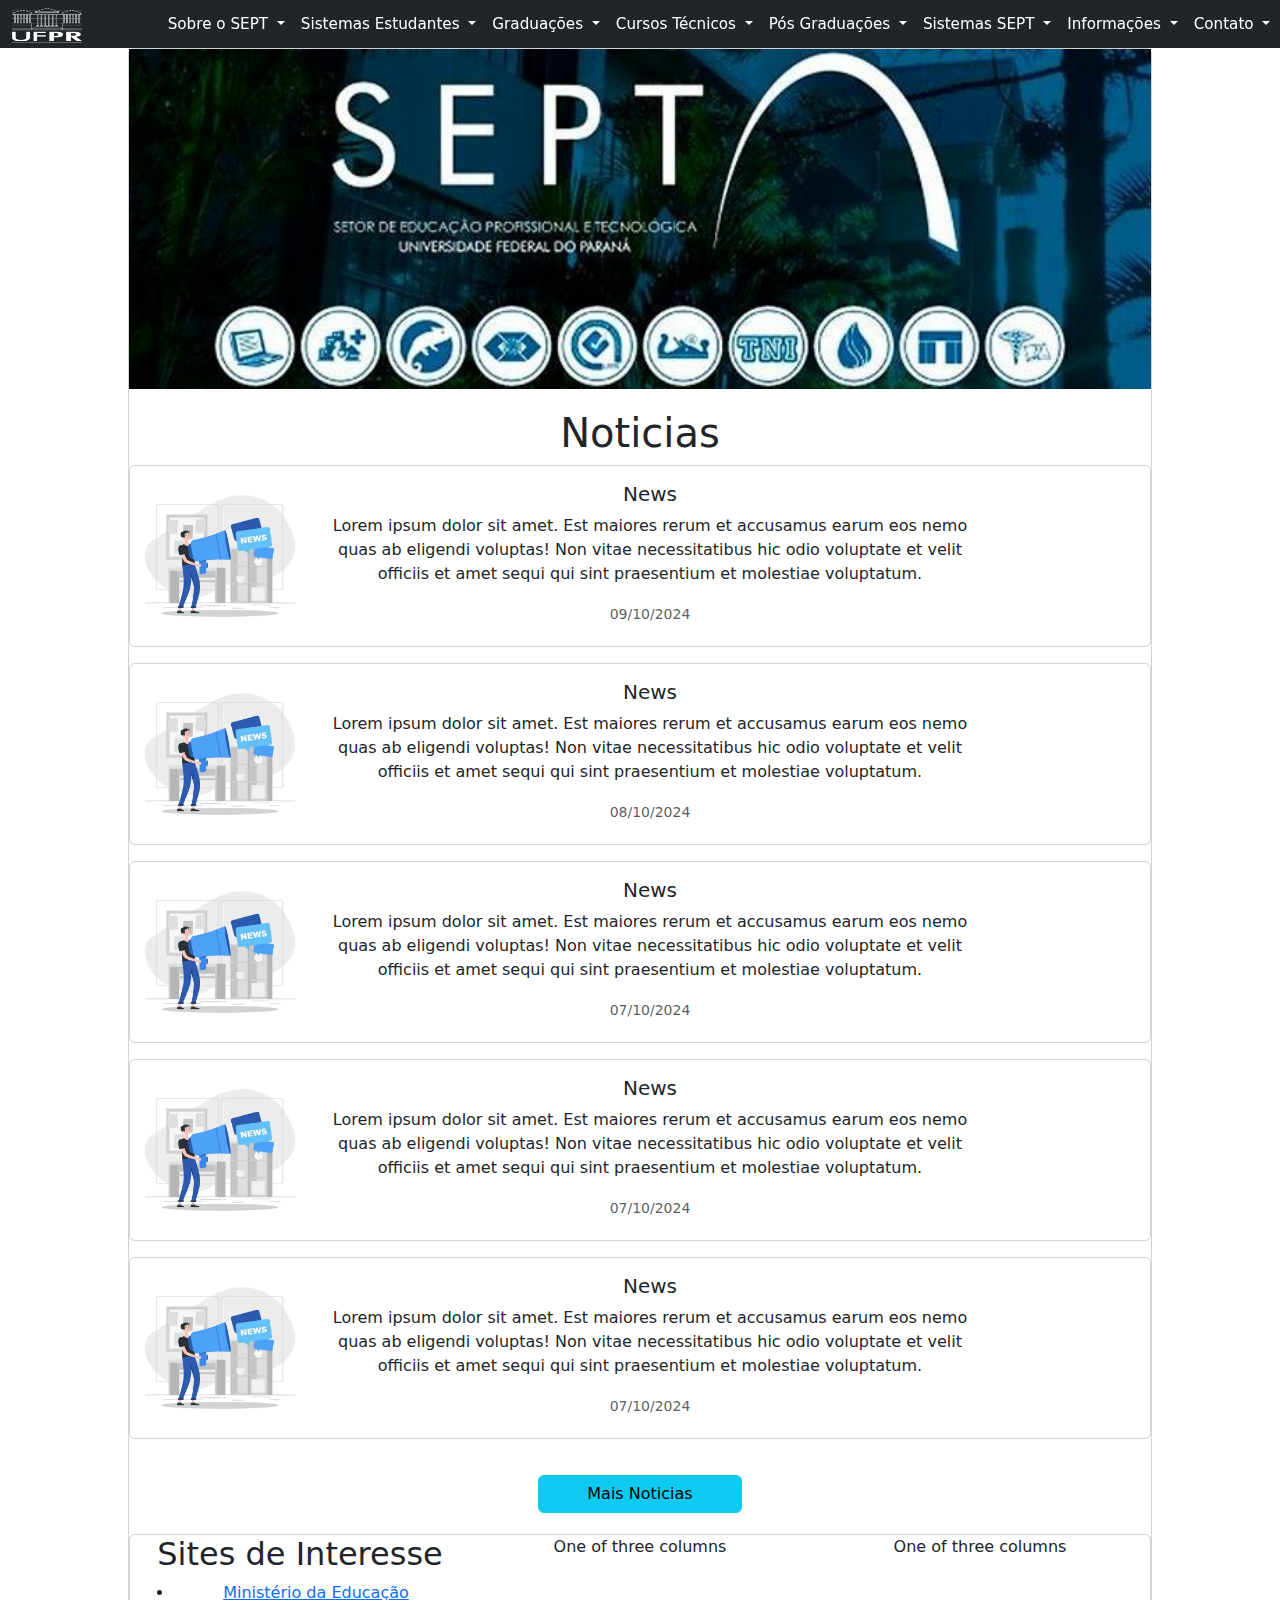
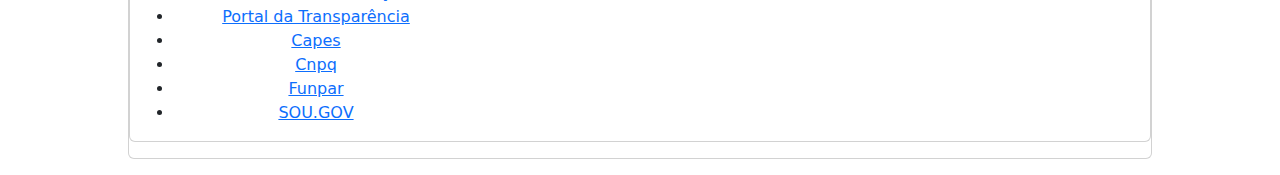
==== trabalho_final (teste)/index.html @ cbc692e8 "mudanças no site do sept" ====
<!DOCTYPE html>
<html lang="pt">
<head>
    <meta charset="UTF-8">
    <meta name="viewport" content="width=device-width, initial-scale=1.0">
    <link href="https://cdn.jsdelivr.net/npm/bootstrap@5.3.3/dist/css/bootstrap.min.css" rel="stylesheet" integrity="sha384-QWTKZyjpPEjISv5WaRU9OFeRpok6YctnYmDr5pNlyT2bRjXh0JMhjY6hW+ALEwIH" crossorigin="anonymous">
    <link rel="stylesheet" type="text/css" href="./css/style.css" media="screen" />
    <title>IHC</title>
</head>
<body>
  <nav class="navbar navbar-expand-lg bg-dark col-12 position-fixed" style="z-index: 999;">
    <div class="container-fluid">
        <a class="navbar-brand" href="#">
            <img class="d-inline-block align-text-top" src="./img/ufpr.png" alt="Logo UFPR" width="70" height="35" style="padding-left: 0;">
        </a>
        <button class="navbar-toggler" type="button" data-bs-toggle="collapse" data-bs-target="#navbarSupportedContent" aria-controls="navbarSupportedContent" aria-expanded="false" aria-label="Toggle navigation">
            <span class="navbar-toggler-icon"></span>
        </button>

        <div class="collapse navbar-collapse" id="navbarSupportedContent">
            <ul class="navbar-nav w-100 d-flex justify-content-between">
                <li class="nav-item flex dropdown">
                    <a class="nav-link dropdown-toggle" href="#" role="button" data-bs-toggle="dropdown" aria-expanded="false">
                        Sobre o SEPT
                    </a>
                    <ul class="dropdown-menu">
                        <li><a class="dropdown-item" href="#">Historia</a></li>
                        <li><a class="dropdown-item" href="#">Corpo Docente</a></li>
                        <li><a class="dropdown-item" href="#">Unidades Do Setor</a></li>
                        <li><a class="dropdown-item" href="#">Como Ingressar</a></li>
                        <li><a class="dropdown-item" href="#">Colegiado</a></li>
                        <li><a class="dropdown-item" href="#">NTE</a></li>
                    </ul>
                </li>
                <li class="nav-item flex dropdown">
                    <a class="nav-link dropdown-toggle" href="#" role="button" data-bs-toggle="dropdown" aria-expanded="false">
                        Sistemas Estudantes 
                    </a>
                    <ul class="dropdown-menu">
                        <li><a class="dropdown-item" href="#">Portal Estudantes </a></li>
                        <li><a class="dropdown-item" href="#">Grades Horárias</a></li>
                        <li><a class="dropdown-item" href="#">SIGA</a></li>
                        <li><a class="dropdown-item" href="#">Biblioteca UFPR</a></li>
                        <li><a class="dropdown-item" href="#">Vestibular</a></li>

                    </ul>
                </li>
                <li class="nav-item flex dropdown">
                    <a class="nav-link dropdown-toggle" href="#" role="button" data-bs-toggle="dropdown" aria-expanded="false">
                        Graduações 
                    </a>
                    <ul class="dropdown-menu">
                        <li><a class="dropdown-item" href="#">Análise e desenvolvimento de sistemas</a></li>
                        <li><a class="dropdown-item" href="#">Comunicação Institucional</a></li>
                        <li><a class="dropdown-item" href="#">Gestão de qualidade</a></li>
                        <li><a class="dropdown-item" href="#">Gestão Publica</a></li>
                        <li><a class="dropdown-item" href="#">Luteria</a></li>
                        <li><a class="dropdown-item" href="#">Négocios Imobiliários</a></li>
                        <li><a class="dropdown-item" href="#">Produção Cênica </a></li>
                        <li><a class="dropdown-item" href="#">Secretariado</a></li>
                    </ul>
                </li>
                <li class="nav-item flex dropdown">
                    <a class="nav-link dropdown-toggle" href="#" role="button" data-bs-toggle="dropdown" aria-expanded="false">
                        Cursos Técnicos 
                    </a>
                    <ul class="dropdown-menu">
                        <li><a class="dropdown-item" href="#">Petróleo e Gás</a></li>
                        <li><a class="dropdown-item" href="#">Agente Comunitário De Saúde</a></li>
                    </ul>
                </li>
                <li class="nav-item flex dropdown">
                    <a class="nav-link dropdown-toggle" href="#" role="button" data-bs-toggle="dropdown" aria-expanded="false">
                        Pós Graduações
                    </a>
                    <ul class="dropdown-menu">
                        <li><a class="dropdown-item" href="#">MBA em Mercado Imobiliário</a></li>
                        <li><a class="dropdown-item" href="#">Especilização Desenvolvimento Ágil De Software</a></li>
                        <li><a class="dropdown-item" href="#">Desenvolvimento Ágil De Software</a></li>
                        <li><a class="dropdown-item" href="#">Especilização Em Sistemas e Aplicativos Em Nuvem</a></li>
                        <li><a class="dropdown-item" href="#">Especilização Em Comunicação Multiplataforma</a></li>
                        <li><a class="dropdown-item" href="#">Bioinformática</a></li>
                    </ul>
                </li>
                <li class="nav-item flex dropdown">
                    <a class="nav-link dropdown-toggle" href="#" role="button" data-bs-toggle="dropdown" aria-expanded="false">
                        Sistemas SEPT
                    </a>
                    <ul class="dropdown-menu">
                        <li><a class="dropdown-item" href="#">Agenda SEPT</a></li>
                        <li><a class="dropdown-item" href="#">Secretaria Online</a></li>
                        <li><a class="dropdown-item" href="#">Reserva De Salas</a></li>
                        <li><a class="dropdown-item" href="#">Emissão de portarias</a></li>
                        <li><a class="dropdown-item" href="#">SEI</a></li>
                        <li><a class="dropdown-item" href="#">Cadastro SEPT</a></li>
                        <li><a class="dropdown-item" href="#">Teletrabalho</a></li>
                        <li><a class="dropdown-item" href="#">Boletim De Gestão De Pessoas</a></li>
                        <li><a class="dropdown-item" href="#">Grade Horária</a></li>
                        <li><a class="dropdown-item" href="#">Sistema De Apoio</a></li>
                        <li><a class="dropdown-item" href="#">Solicitar Manutenção</a></li>
                        <li><a class="dropdown-item" href="#">Portal de sistemas</a></li>
                    </ul>
                </li>
                <li class="nav-item flex dropdown">
                    <a class="nav-link dropdown-toggle" href="#" role="button" data-bs-toggle="dropdown" aria-expanded="false">
                        Informações 
                    </a>
                    <ul class="dropdown-menu">
                        <li><a class="dropdown-item" href="#">Concursos Públicos</a></li>
                        <li><a class="dropdown-item" href="#">Testes Seletivos</a></li>
                        <li><a class="dropdown-item" href="#">Conselho Editorial</a></li>
                        <li><a class="dropdown-item" href="#">Financeiro</a></li>
                        <li><a class="dropdown-item" href="#">Editais</a></li>
                        <li><a class="dropdown-item" href="#">SAAD</a></li>
                        <li><a class="dropdown-item" href="#">NIM</a></li>
                        <li><a class="dropdown-item" href="#">Licitações</a></li>
                        <li><a class="dropdown-item" href="#">Mapa Do Site</a></li>
                    </ul>
                </li>
                <li class="nav-item flex dropdown">
                    <a class="nav-link dropdown-toggle" href="#" role="button" data-bs-toggle="dropdown" aria-expanded="false">
                        Contato 
                    </a>
                    <ul class="dropdown-menu">
                        <li><a class="dropdown-item" href="#">Telefones</a></li>
                        <li><a class="dropdown-item" href="#">Mapas</a></li>
                        <li><a class="dropdown-item" href="#">Fale Conosco</a></li>
                        <li><a class="dropdown-item" href="#">Marcel Zimmer</a></li>
                    </ul>
                </li>
            </ul>
            <form class="d-flex ms-auto" role="search">
                <input class="form-control me-2" type="search" placeholder="Pesquisar" aria-label="Search">
                <button class="btn btn-outline-light" type="submit">Buscar</button>
            </form>
        </div>
    </div>
  </nav>
  <br><br>

  <div class="principal">
    <div class="lado">
    </div>
    <div class="central">
      <div class="card mb-3">
        <img class="imgSept" src="./img/sept.jpeg" alt="imagem do sept">

        <h1 style="text-align: center;">Noticias</h1>
        <a href="http://127.0.0.1:5500/trabalho_final/index.html" style="text-decoration: none;">
            <div class="card mb-3">
                <div class="row g-0">
                <div class="col-md-4 ">
                    <img src="./img/news.webp" class="img-fluid rounded-start" alt="...">
                </div>
                <div class="col-md-8">
                    <div class="card-body">
                    <h5 class="card-title"> News</h5>
                    <p class="card-text">Lorem ipsum dolor sit amet. Est maiores rerum et accusamus earum eos nemo quas ab eligendi voluptas! Non vitae necessitatibus hic odio voluptate et velit officiis et amet sequi qui sint praesentium et molestiae voluptatum.</p>
                    <p class="card-text"><small class="text-body-secondary">09/10/2024</small></p>
                    </div>
                </div>
                </div>
            </div>
        </a> 
        <a href="http://127.0.0.1:5500/trabalho_final/index.html" style="text-decoration: none;">
            <div class="card mb-3">
                <div class="row g-0">
                <div class="col-md-4 ">
                    <img src="./img/news.webp" class="img-fluid rounded-start" alt="...">
                </div>
                <div class="col-md-8">
                    <div class="card-body">
                    <h5 class="card-title"> News</h5>
                    <p class="card-text">Lorem ipsum dolor sit amet. Est maiores rerum et accusamus earum eos nemo quas ab eligendi voluptas! Non vitae necessitatibus hic odio voluptate et velit officiis et amet sequi qui sint praesentium et molestiae voluptatum.</p>
                    <p class="card-text"><small class="text-body-secondary">08/10/2024</small></p>
                    </div>
                </div>
                </div>
            </div>
        </a>  
        <a href="http://127.0.0.1:5500/trabalho_final/index.html" style="text-decoration: none;">
            <div class="card mb-3">
                <div class="row g-0">
                <div class="col-md-4 ">
                    <img src="./img/news.webp" class="img-fluid rounded-start" alt="...">
                </div>
                <div class="col-md-8">
                    <div class="card-body">
                    <h5 class="card-title"> News</h5>
                    <p class="card-text">Lorem ipsum dolor sit amet. Est maiores rerum et accusamus earum eos nemo quas ab eligendi voluptas! Non vitae necessitatibus hic odio voluptate et velit officiis et amet sequi qui sint praesentium et molestiae voluptatum.</p>
                    <p class="card-text"><small class="text-body-secondary">07/10/2024</small></p>
                    </div>
                </div>
                </div>
            </div>
        </a>  
        <a href="http://127.0.0.1:5500/trabalho_final/index.html" style="text-decoration: none;">
            <div class="card mb-3">
                <div class="row g-0">
                <div class="col-md-4 ">
                    <img src="./img/news.webp" class="img-fluid rounded-start" alt="...">
                </div>
                <div class="col-md-8">
                    <div class="card-body">
                    <h5 class="card-title"> News</h5>
                    <p class="card-text">Lorem ipsum dolor sit amet. Est maiores rerum et accusamus earum eos nemo quas ab eligendi voluptas! Non vitae necessitatibus hic odio voluptate et velit officiis et amet sequi qui sint praesentium et molestiae voluptatum.</p>
                    <p class="card-text"><small class="text-body-secondary">07/10/2024</small></p>
                    </div>
                </div>
                </div>
            </div>
        </a>  
        <a href="http://127.0.0.1:5500/trabalho_final/index.html" style="text-decoration: none;">
            <div class="card mb-3">
                <div class="row g-0">
                <div class="col-md-4 ">
                    <img src="./img/news.webp" class="img-fluid rounded-start" alt="...">
                </div>
                <div class="col-md-8">
                    <div class="card-body">
                    <h5 class="card-title"> News</h5>
                    <p class="card-text">Lorem ipsum dolor sit amet. Est maiores rerum et accusamus earum eos nemo quas ab eligendi voluptas! Non vitae necessitatibus hic odio voluptate et velit officiis et amet sequi qui sint praesentium et molestiae voluptatum.</p>
                    <p class="card-text"><small class="text-body-secondary">07/10/2024</small></p>
                    </div>
                </div>
                </div>
            </div>
        </a>  
        <button type="button" class="btm btn btn-info">Mais Noticias</button>
        
        <div class="card mb-3 ">
            <div class="container text-center">
                <div class="row align-items-start">
                  <div class="col">
                    <div class="colunas_de_links">
                        <h2>Sites de Interesse</h2>
                        <div class="menu-sites-de-interesse-container">
                            <ul id="menu-sites-de-interesse" class="menu">
                                <li id="menu-item-41" class="menu-item menu-item-type-custom menu-item-object-custom menu-item-41"><a href="http://www.mec.gov.br/">Ministério da Educação</a></li>
                        <li id="menu-item-108" class="menu-item menu-item-type-custom menu-item-object-custom menu-item-108"><a href="http://transparencia.gov.br/">Portal da Transparência</a></li>
                        <li id="menu-item-79" class="menu-item menu-item-type-custom menu-item-object-custom menu-item-79"><a href="http://www.capes.gov.br/">Capes</a></li>
                        <li id="menu-item-12" class="menu-item menu-item-type-custom menu-item-object-custom menu-item-12"><a href="http://www.cnpq.br/">Cnpq</a></li>
                        <li id="menu-item-110" class="menu-item menu-item-type-custom menu-item-object-custom menu-item-110"><a href="http://www.funpar.ufpr.br/">Funpar</a></li>
                        <li id="menu-item-14502" class="menu-item menu-item-type-custom menu-item-object-custom menu-item-14502"><a href="https://sougov.economia.gov.br/sougov/">SOU.GOV</a></li>
                        </ul></div></div>
                  </div>
                  <div class="col">
                    One of three columns
                  </div>
                  <div class="col">
                    One of three columns
                  </div>
                </div>
              </div>
          </div>
        
          
    </div>  

    </div>

    <div class="lado">
    </div>
  </div>




  <script src="https://cdn.jsdelivr.net/npm/bootstrap@5.3.3/dist/js/bootstrap.bundle.min.js" integrity="sha384-YvpcrYf0tY3lHB60NNkmXc5s9fDVZLESaAA55NDzOxhy9GkcIdslK1eN7N6jIeHz" crossorigin="anonymous"></script> 
</body>
</html>
---- trabalho_final (teste)/css/style.css ----
.nav-item a {
    color: white;
    text-align: center;
    font: Verdana;
    font-size: 0.95em;
    position: relative;
    display: inline-block;
}


.dropdown-menu{
    background-color: black;
}
.nav-item:hover .dropdown-menu {
    display: block;  
    position: absolute;
    top: 100%; 
    left: 50%;
    transform: translateX(-50%); 
    width: auto;  
    margin-top: 0%;  
  }


.navbar{
    margin-top: 0%;
    padding-top: 0%;
    padding-bottom: 0%;
}

.navbar-nav{
    margin-left: 5%;
    margin-right: 5%;
}

.principal {
    display: flex; 
}
.lado {
    width: 20%; 
}
.central {
    width: 80%;
    text-align: center;
}

.imgSept{
    object-fit: cover;
    padding-bottom: 2%;
    height: 40vh;
    width: auto;
    
}

.col-md-4{
    max-width: 20vh;
}

.btm{
    width: 20%;
    align-self: center;
    margin: 2%;
}

.rodape{
    width: 100%;              
    margin: 0 auto;           
    column-count: 4;          
    column-gap: 10%;        
}
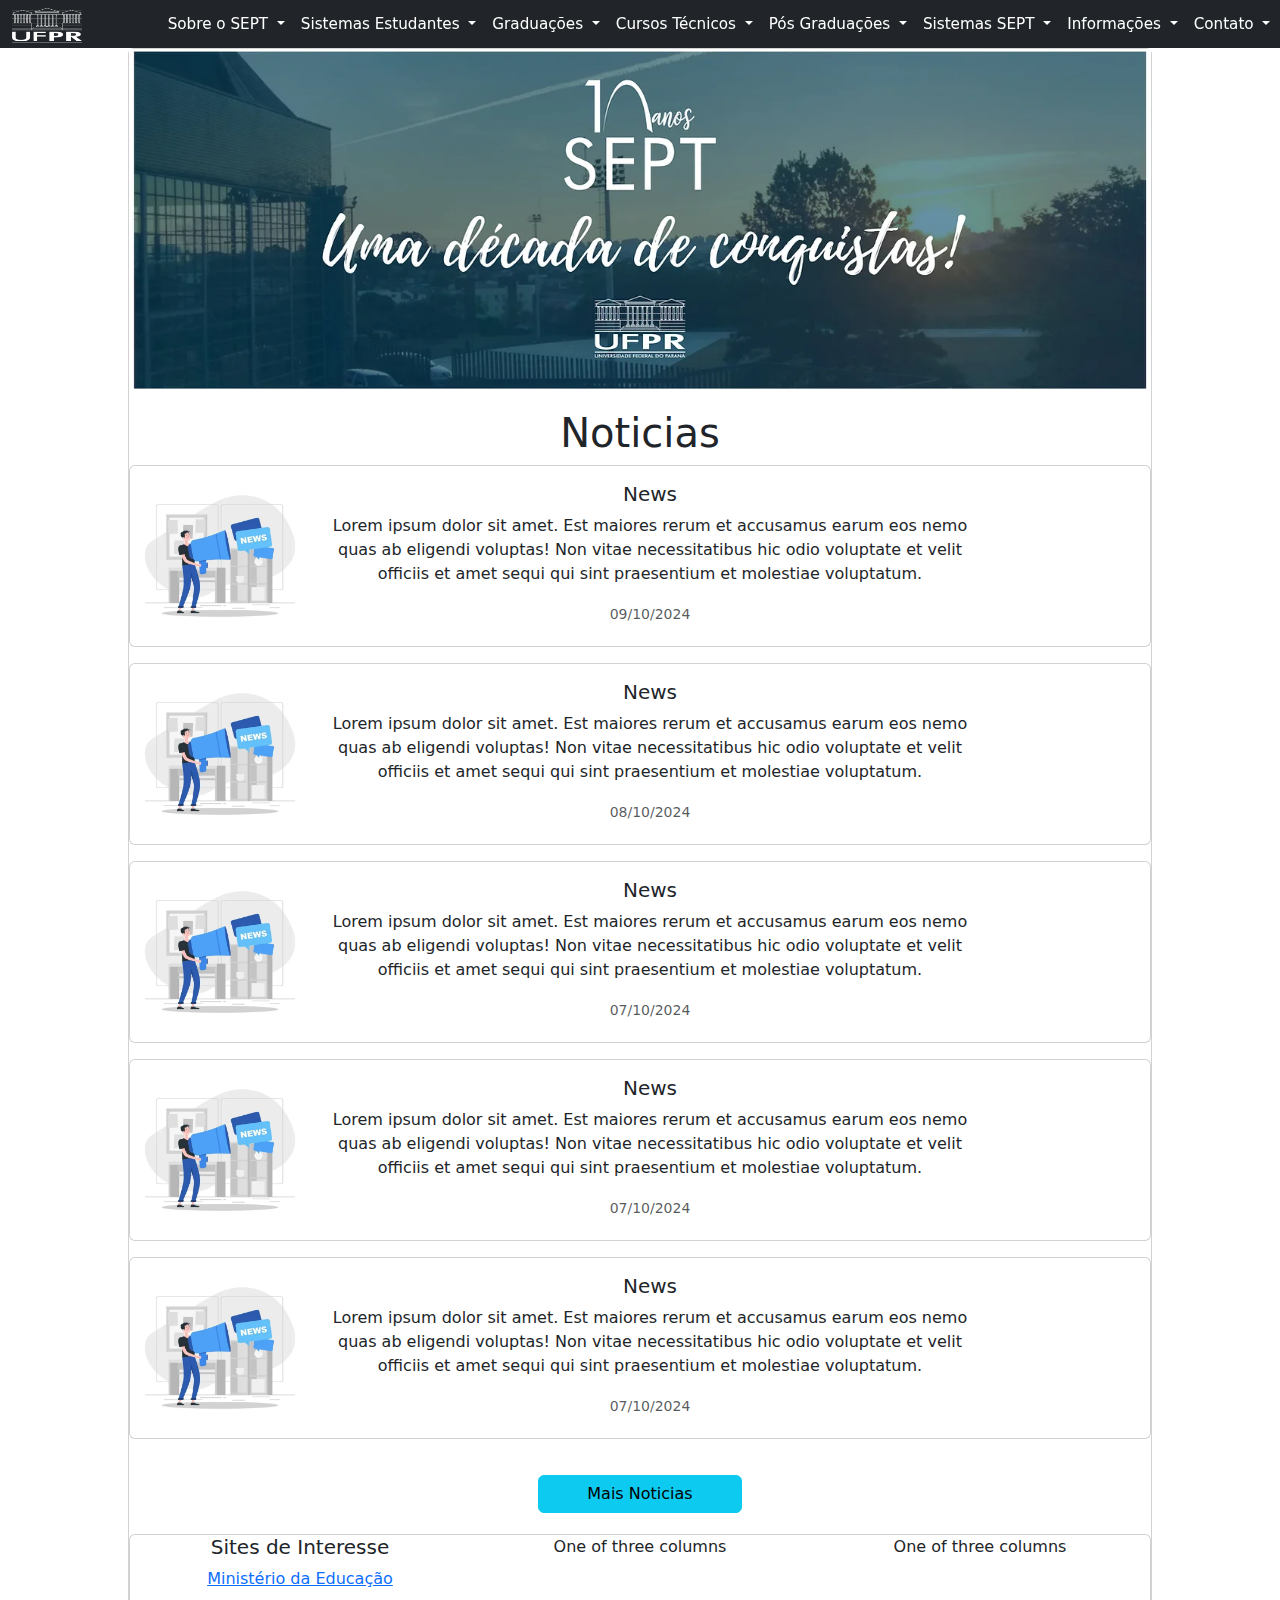
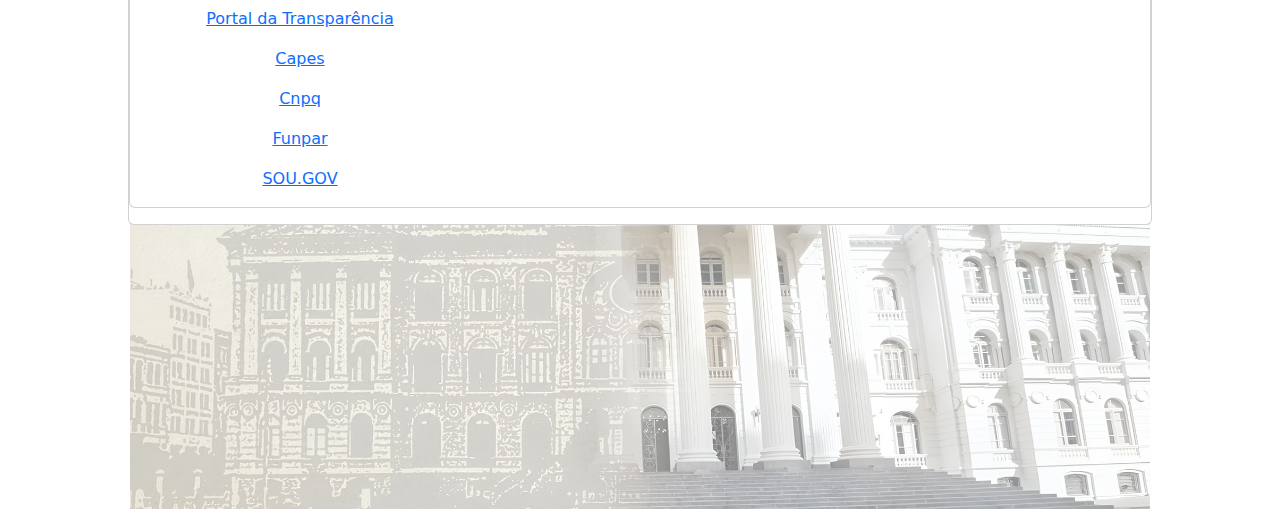
==== commit 18dca9d6: "att img[" ====
--- a/trabalho_final (teste)/index.html
+++ b/trabalho_final (teste)/index.html
@@ -143,7 +143,7 @@
     </div>
     <div class="central">
       <div class="card mb-3">
-        <img class="imgSept" src="./img/sept.jpeg" alt="imagem do sept">
+        <img class="imgSept" src="./img/capaSept.jpg" alt="imagem do sept">
 
         <h1 style="text-align: center;">Noticias</h1>
         <a href="http://127.0.0.1:5500/trabalho_final/index.html" style="text-decoration: none;">
@@ -233,16 +233,15 @@
                 <div class="row align-items-start">
                   <div class="col">
                     <div class="colunas_de_links">
-                        <h2>Sites de Interesse</h2>
-                        <div class="menu-sites-de-interesse-container">
-                            <ul id="menu-sites-de-interesse" class="menu">
-                                <li id="menu-item-41" class="menu-item menu-item-type-custom menu-item-object-custom menu-item-41"><a href="http://www.mec.gov.br/">Ministério da Educação</a></li>
-                        <li id="menu-item-108" class="menu-item menu-item-type-custom menu-item-object-custom menu-item-108"><a href="http://transparencia.gov.br/">Portal da Transparência</a></li>
-                        <li id="menu-item-79" class="menu-item menu-item-type-custom menu-item-object-custom menu-item-79"><a href="http://www.capes.gov.br/">Capes</a></li>
-                        <li id="menu-item-12" class="menu-item menu-item-type-custom menu-item-object-custom menu-item-12"><a href="http://www.cnpq.br/">Cnpq</a></li>
-                        <li id="menu-item-110" class="menu-item menu-item-type-custom menu-item-object-custom menu-item-110"><a href="http://www.funpar.ufpr.br/">Funpar</a></li>
-                        <li id="menu-item-14502" class="menu-item menu-item-type-custom menu-item-object-custom menu-item-14502"><a href="https://sougov.economia.gov.br/sougov/">SOU.GOV</a></li>
-                        </ul></div></div>
+                        <img class ="imagemUFPR" src="./img/capaUFPR.jpg" alt="Imagem de fundo">
+                        <h5>Sites de Interesse</h5>
+                            <p><a href="http://www.mec.gov.br/">Ministério da Educação</a></p>
+                            <p ><a href="http://transparencia.gov.br/">Portal da Transparência</a></p>
+                            <p ><a href="http://www.capes.gov.br/">Capes</a></p>
+                            <p ><a href="http://www.cnpq.br/">Cnpq</a></p>
+                            <p ><a href="http://www.funpar.ufpr.br/">Funpar</a></p>
+                            <p ><a href="https://sougov.economia.gov.br/sougov/">SOU.GOV</a></p>
+                    </div>
                   </div>
                   <div class="col">
                     One of three columns
--- a/trabalho_final (teste)/css/style.css
+++ b/trabalho_final (teste)/css/style.css
@@ -71,3 +71,16 @@
 }
 
 
+
+.imagemUFPR {
+    width: 100%;
+    height: auto;
+    object-fit: cover;
+    position: absolute;
+    top: 0;
+    left: 0;
+    z-index: -1; /* Coloca a imagem atrás do conteúdo */
+    opacity: 0.5; /* Define transparência, se desejar */
+}
+
+
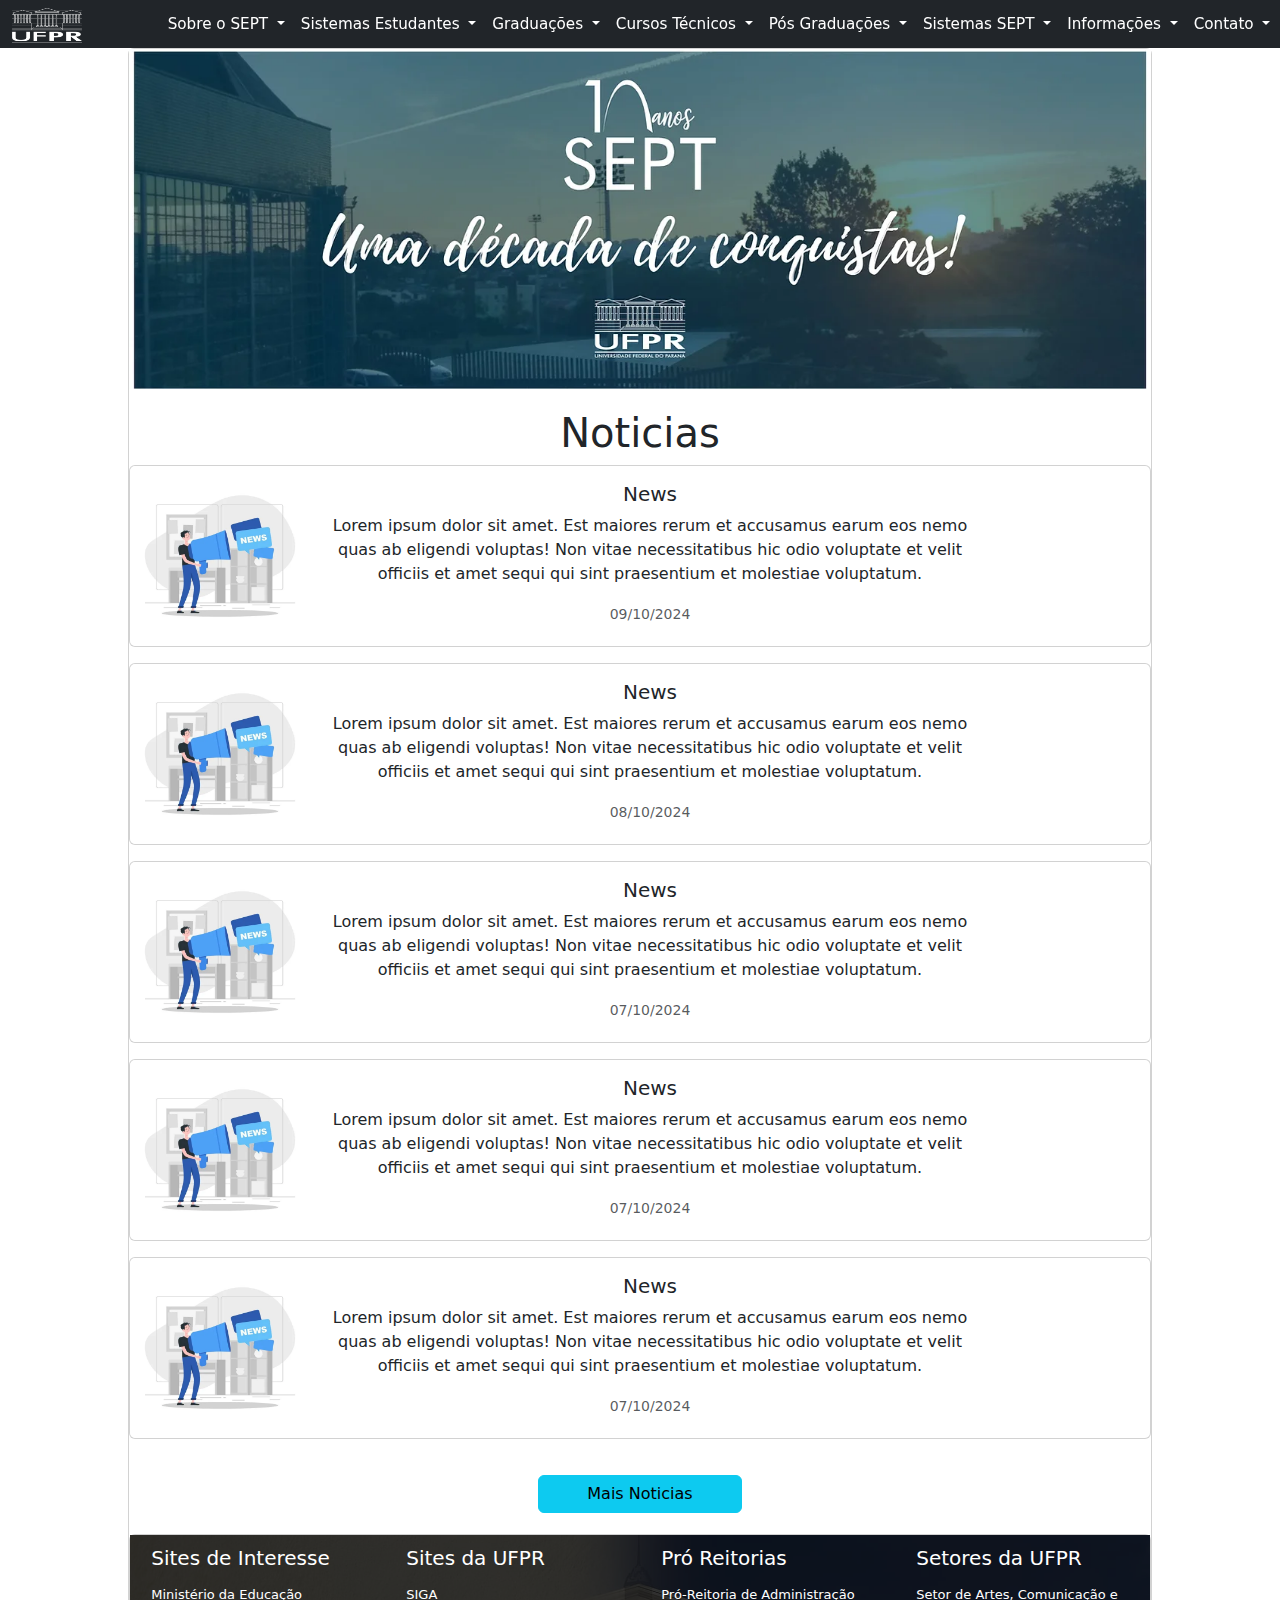
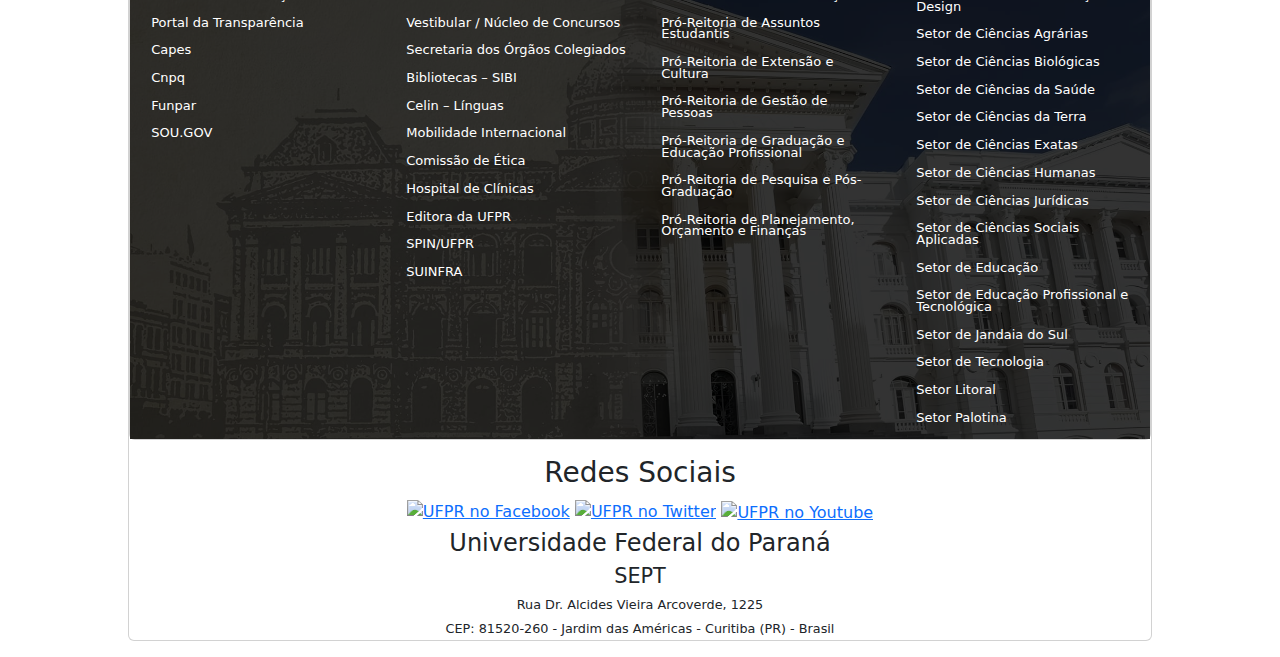
==== commit cdd15969: "pagina do sept feita" ====
--- a/trabalho_final (teste)/index.html
+++ b/trabalho_final (teste)/index.html
@@ -228,30 +228,87 @@
         </a>  
         <button type="button" class="btm btn btn-info">Mais Noticias</button>
         
-        <div class="card mb-3 ">
-            <div class="container text-center">
-                <div class="row align-items-start">
-                  <div class="col">
+        <div class="rodape card mb-3">
+            <div class="container text-center fundo">
+              <div class="conteudo-sobre-imagem row align-items-start">
+                <div class="col">
+                  <div class="colunas_de_links">
+                    <h5>Sites de Interesse</h5>
+                    <p><a href="http://www.mec.gov.br/">Ministério da Educação</a></p>
+                    <p><a href="http://transparencia.gov.br/">Portal da Transparência</a></p>
+                    <p><a href="http://www.capes.gov.br/">Capes</a></p>
+                    <p><a href="http://www.cnpq.br/">Cnpq</a></p>
+                    <p><a href="http://www.funpar.ufpr.br/">Funpar</a></p>
+                    <p><a href="https://sougov.economia.gov.br/sougov/">SOU.GOV</a></p>
+                  </div>
+                </div>
+                <div class="col">
                     <div class="colunas_de_links">
-                        <img class ="imagemUFPR" src="./img/capaUFPR.jpg" alt="Imagem de fundo">
-                        <h5>Sites de Interesse</h5>
-                            <p><a href="http://www.mec.gov.br/">Ministério da Educação</a></p>
-                            <p ><a href="http://transparencia.gov.br/">Portal da Transparência</a></p>
-                            <p ><a href="http://www.capes.gov.br/">Capes</a></p>
-                            <p ><a href="http://www.cnpq.br/">Cnpq</a></p>
-                            <p ><a href="http://www.funpar.ufpr.br/">Funpar</a></p>
-                            <p ><a href="https://sougov.economia.gov.br/sougov/">SOU.GOV</a></p>
-                    </div>
-                  </div>
-                  <div class="col">
-                    One of three columns
-                  </div>
-                  <div class="col">
-                    One of three columns
-                  </div>
+                        <h5>Sites da UFPR</h5>
+                        <p><a href="https://siga.ufpr.br/portal/">SIGA</a></p>
+                        <p><a href="https://servicos.nc.ufpr.br/PortalNC/Home">Vestibular / Núcleo de Concursos</a></p>
+                        <p><a href="http://www.soc.ufpr.br/portal/">Secretaria dos Órgãos Colegiados</a></p>
+                        <p><a href="http://www.portal.ufpr.br/">Bibliotecas – SIBI</a></p>
+                        <p><a href="http://www.celin.ufpr.br/">Celin – Línguas</a></p>
+                        <p><a href="https://internacional.ufpr.br/portal/">Mobilidade Internacional</a></p>
+                        <p><a href="http://www.eticapublica.ufpr.br/">Comissão de Ética</a></p>
+                        <p><a href="https://www.gov.br/ebserh/pt-br/hospitais-universitarios/regiao-sul/chc-ufpr">Hospital de Clínicas</a></p>
+                        <p><a href="http://www.editora.ufpr.br/">Editora da UFPR</a></p>
+                        <p><a href="https://spin.ufpr.br/">SPIN/UFPR</a></p>
+                        <p><a href="http://www.suinfra.ufpr.br/portal/">SUINFRA</a></p>
+                    </div>
+                </div>
+                <div class="col">
+                    <div class="colunas_de_links">   
+                        <h5>Pró Reitorias</h5>          
+                        <p><a href="https://pra.ufpr.br/">Pró-Reitoria de Administração</a></p>
+                        <p><a href="http://www.prae.ufpr.br/prae/">Pró-Reitoria de Assuntos Estudantis</a></p>
+                        <p><a href="http://www.proec.ufpr.br/">Pró-Reitoria de Extensão e Cultura</a></p>
+                        <p><a href="http://progepe.ufpr.br/portal/">Pró-Reitoria de Gestão de Pessoas</a></p>
+                        <p><a href="http://www.prograd.ufpr.br/portal/">Pró-Reitoria de Graduação e Educação Profissional</a></p>
+                        <p><a href="http://www.prppg.ufpr.br/">Pró-Reitoria de Pesquisa e Pós-Graduação</a></p>
+                        <p><a href="http://www.proplan.ufpr.br/portal/">Pró-Reitoria de Planejamento, Orçamento e Finanças</a></p>
+                    </div> 
+                </div>
+                <div class="col">
+                    <div class="colunas_de_links">  
+                        <h5>Setores da UFPR</h5>            
+                        <p><a href="http://www.sacod.ufpr.br/">Setor de Artes, Comunicação e Design</a></p>
+                        <p><a href="http://www.agrarias.ufpr.br/">Setor de Ciências Agrárias</a></p>
+                        <p><a href="http://www.bio.ufpr.br/">Setor de Ciências Biológicas</a></p>
+                        <p><a href="http://www.saude.ufpr.br">Setor de Ciências da Saúde</a></p>
+                        <p><a href="http://www.terra.ufpr.br/">Setor de Ciências da Terra</a></p>
+                        <p><a href="http://www.exatas.ufpr.br/portal/">Setor de Ciências Exatas</a></p>
+                        <p><a href="http://www.humanas.ufpr.br/">Setor de Ciências Humanas</a></p>
+                        <p><a href="http://www.direito.ufpr.br/">Setor de Ciências Jurídicas</a></p>
+                        <p><a href="http://www.sociaisaplicadas.ufpr.br/portal/">Setor de Ciências Sociais Aplicadas</a></p>
+                        <p><a href="http://www.educacao.ufpr.br/portal/">Setor de Educação</a></p>
+                        <p><a href="http://www.sept.ufpr.br/">Setor de Educação Profissional e Tecnológica</a></p>
+                        <p><a href="http://www.jandaiadosul.ufpr.br/">Setor de Jandaia do Sul</a></p>
+                        <p><a href="http://www.tecnologia.ufpr.br/">Setor de Tecnologia</a></p>
+                        <p><a href="http://www.litoral.ufpr.br/portal/">Setor Litoral</a></p>
+                        <p><a href="https://palotina.ufpr.br/">Setor Palotina</a></p>
+                    </div> 
                 </div>
               </div>
-          </div>
+            </div>
+        </div>
+        <div class="rodape-ufpr">
+            <div id="rodape" class="row">
+                <div id="redes_sociais" class="large-3 medium-3 columns hide-for-small-only">
+                    <h3>Redes Sociais</h3>
+                    <a href="https://www.facebook.com/ufpr.sept/" target="_blank"><img src="http://www.sept.ufpr.br/portal/wp-content/themes/wpufpr_zurb6_sept/images/facebook.png" title="UFPR no Facebook" alt="UFPR no Facebook" width="45" height="45"></a>
+                    <a href="http://twitter.com/ufpr" target="_blank"><img src="http://www.sept.ufpr.br/portal/wp-content/themes/wpufpr_zurb6_sept/images/twitter.png" title="UFPR no Twitter" alt="UFPR no Twitter" width="45" height="45"></a>
+                    <a href="http://www.youtube.com/user/TVUFPR" target="_blank"><img style="margin-top: 3px;" src="http://www.sept.ufpr.br/portal/wp-content/themes/wpufpr_zurb6_sept/images/youtube.png" title="UFPR no Youtube" alt="UFPR no Youtube" width="47" height="47"></a>
+                </div>
+                <div>
+                    <span style="font-size: 1.5em;">Universidade Federal do Paraná</span> <br>
+                    <span style="font-size: 1.3em;">SEPT</span> <br>
+                    <span style="font-size: 0.8em;">Rua Dr. Alcides Vieira Arcoverde, 1225 <br>CEP: 81520-260 - Jardim das Américas - Curitiba (PR) - Brasil </span><br>
+                </div>
+            </div>
+
+        </div>
         
           
     </div>  
--- a/trabalho_final (teste)/css/style.css
+++ b/trabalho_final (teste)/css/style.css
@@ -72,15 +72,39 @@
 
 
 
-.imagemUFPR {
-    width: 100%;
-    height: auto;
-    object-fit: cover;
-    position: absolute;
-    top: 0;
-    left: 0;
-    z-index: -1; /* Coloca a imagem atrás do conteúdo */
-    opacity: 0.5; /* Define transparência, se desejar */
-}
+.fundo {
+    background-image: url("./capaUFPR.jpg");
+    opacity: 100%;
+    background-size: cover;
+    background-position: center;
+    background-repeat: no-repeat;
+    position: relative;
+    color: white;
+  }
+  
+  /* Estiliza o conteúdo sobre a imagem */
+  .conteudo-sobre-imagem {
+    background-color: rgba(0, 0, 0, 0.8); /* Fundo semi-transparente para destacar o texto */
+  }
+  
+  .colunas_de_links a{
+    color: #ffffff; /* Define a cor do link */
+    text-decoration: none; /* Remove sublinhado dos links */
+    padding: 0%;
+    margin: 0%;
 
-
+  }
+  .colunas_de_links h5{
+    padding-bottom: 5%;
+    padding-top: 5%;
+  }
+  .colunas_de_links{
+    line-height: 0.90;
+    text-align: left;
+    padding-left: 4%;
+    font-size: small;
+  }
+  
+  .colunas_de_links a:hover {
+    text-decoration: underline;
+  }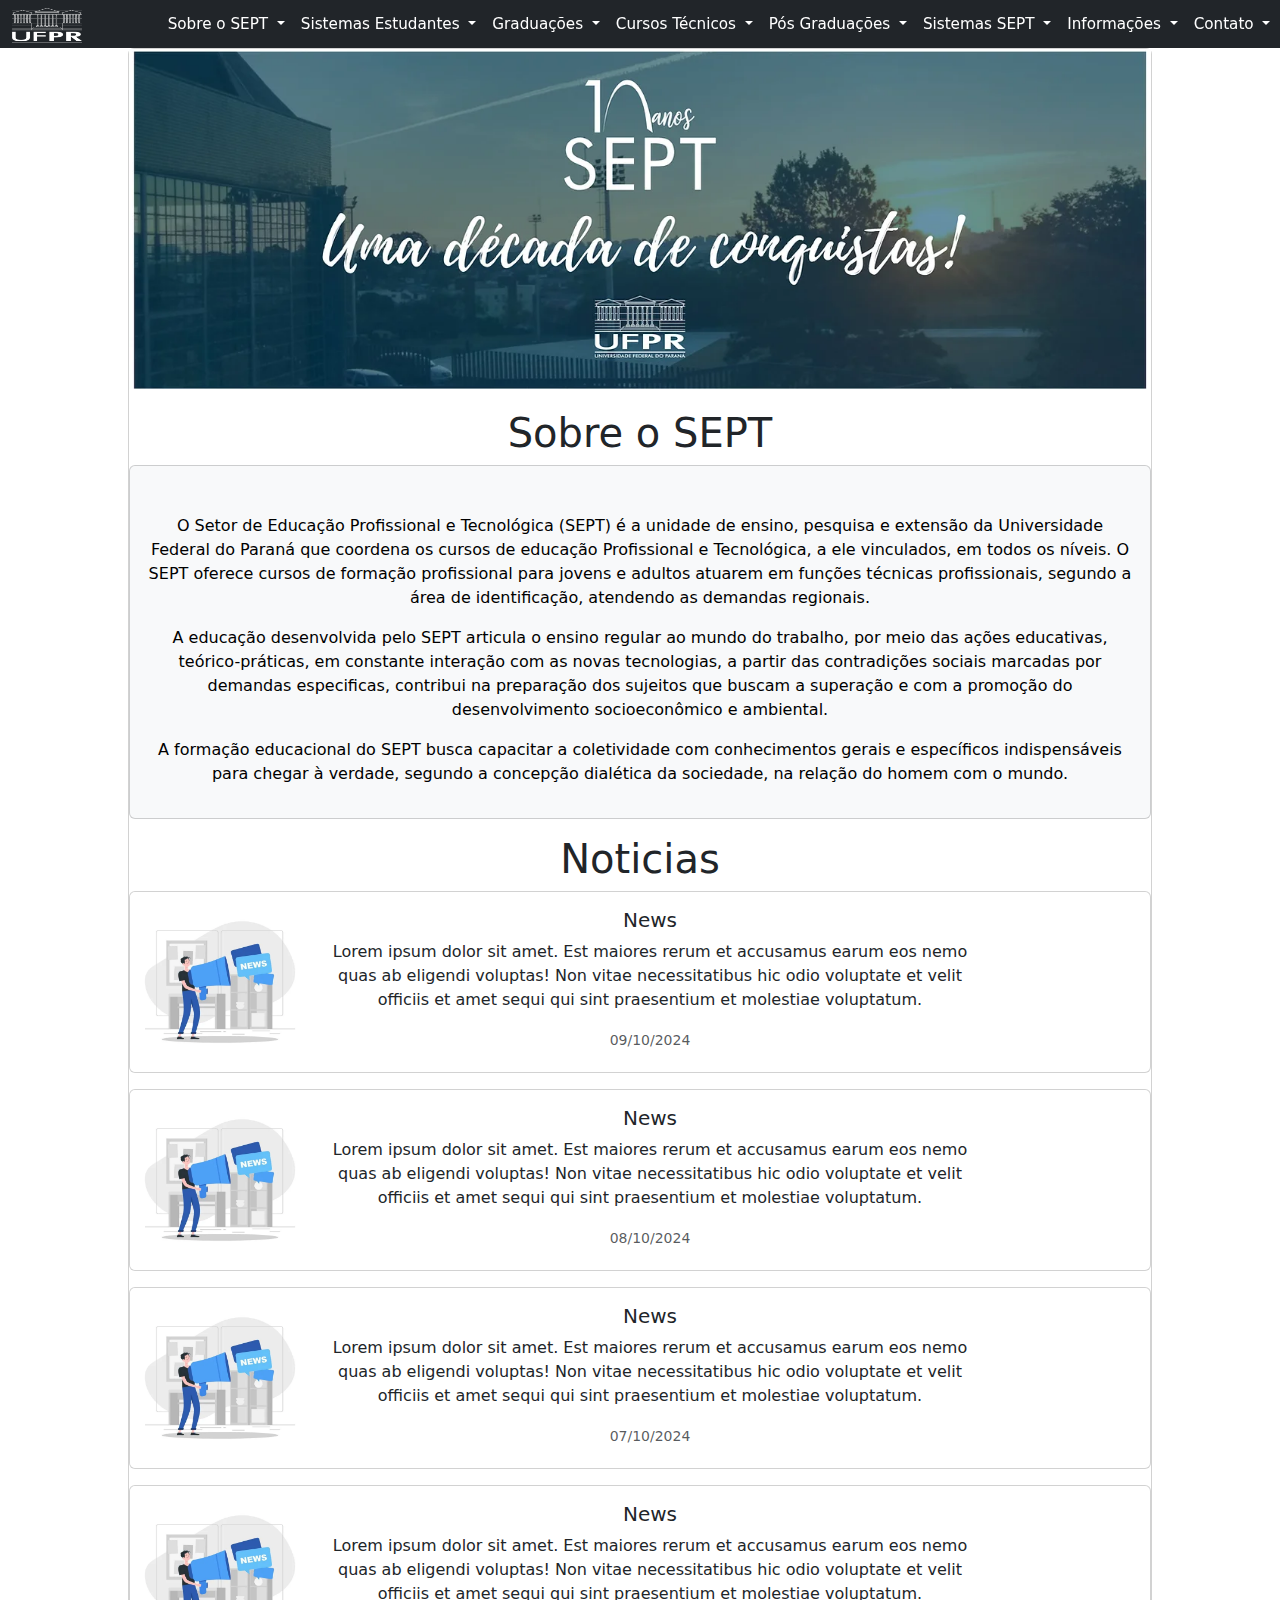
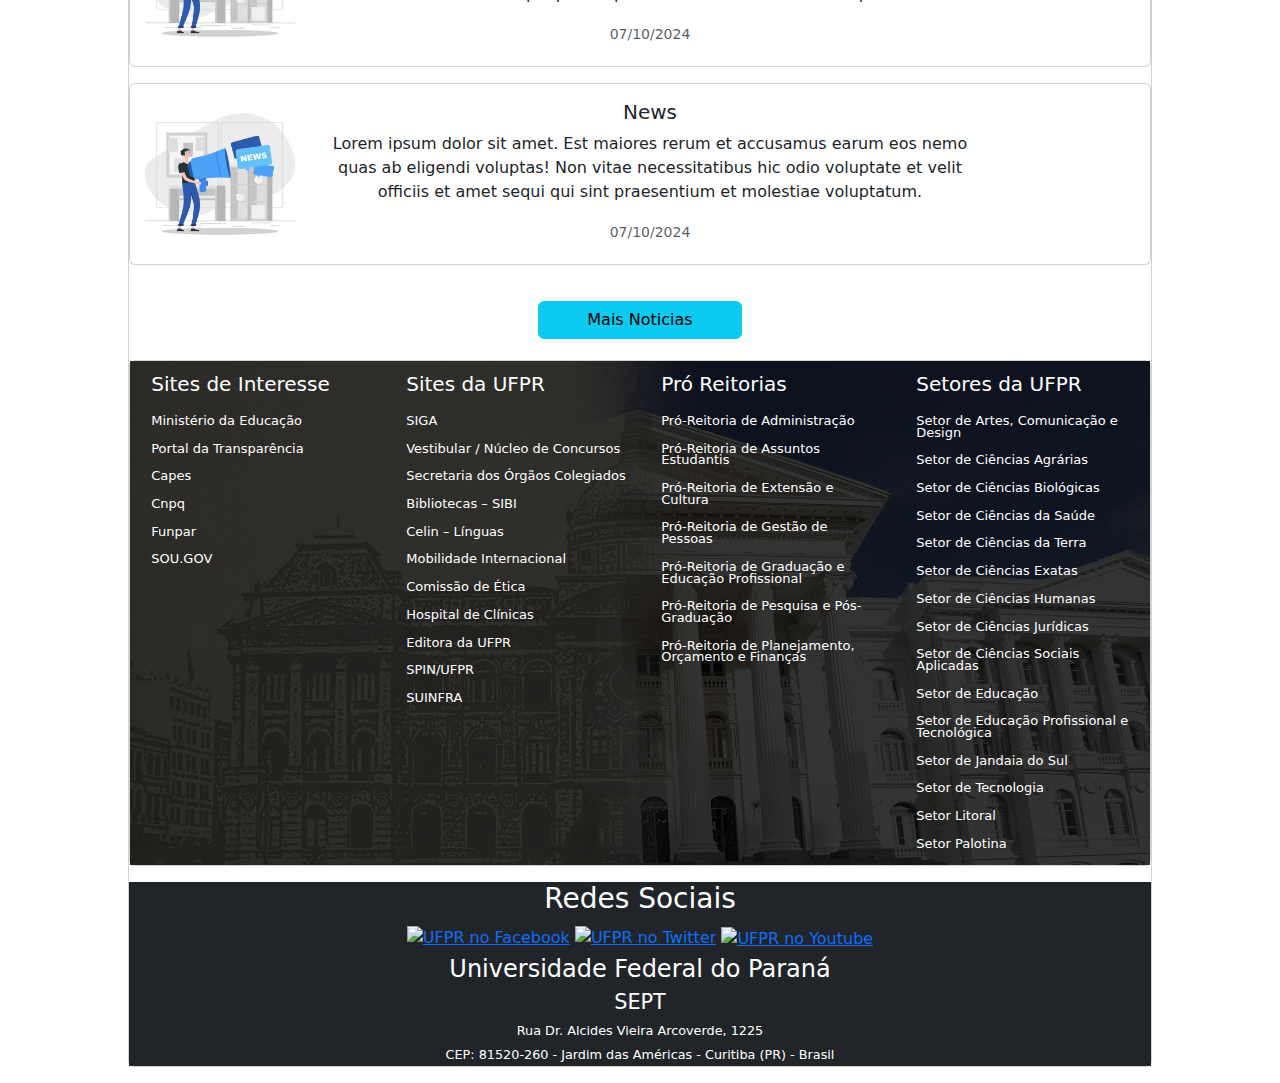
==== commit 3274b609: "rodape, site principal do tads e sept e forum feitos" ====
--- a/trabalho_final (teste)/index.html
+++ b/trabalho_final (teste)/index.html
@@ -10,13 +10,12 @@
 <body>
   <nav class="navbar navbar-expand-lg bg-dark col-12 position-fixed" style="z-index: 999;">
     <div class="container-fluid">
-        <a class="navbar-brand" href="#">
+        <a class="navbar-brand" href="index.html">
             <img class="d-inline-block align-text-top" src="./img/ufpr.png" alt="Logo UFPR" width="70" height="35" style="padding-left: 0;">
         </a>
         <button class="navbar-toggler" type="button" data-bs-toggle="collapse" data-bs-target="#navbarSupportedContent" aria-controls="navbarSupportedContent" aria-expanded="false" aria-label="Toggle navigation">
             <span class="navbar-toggler-icon"></span>
         </button>
-
         <div class="collapse navbar-collapse" id="navbarSupportedContent">
             <ul class="navbar-nav w-100 d-flex justify-content-between">
                 <li class="nav-item flex dropdown">
@@ -25,7 +24,7 @@
                     </a>
                     <ul class="dropdown-menu">
                         <li><a class="dropdown-item" href="#">Historia</a></li>
-                        <li><a class="dropdown-item" href="#">Corpo Docente</a></li>
+                        <li><a class="dropdown-item" href="docentes.html">Corpo Docente</a></li>
                         <li><a class="dropdown-item" href="#">Unidades Do Setor</a></li>
                         <li><a class="dropdown-item" href="#">Como Ingressar</a></li>
                         <li><a class="dropdown-item" href="#">Colegiado</a></li>
@@ -50,7 +49,7 @@
                         Graduações 
                     </a>
                     <ul class="dropdown-menu">
-                        <li><a class="dropdown-item" href="#">Análise e desenvolvimento de sistemas</a></li>
+                        <li><a class="dropdown-item" href="tads.html">Análise e desenvolvimento de sistemas</a></li>
                         <li><a class="dropdown-item" href="#">Comunicação Institucional</a></li>
                         <li><a class="dropdown-item" href="#">Gestão de qualidade</a></li>
                         <li><a class="dropdown-item" href="#">Gestão Publica</a></li>
@@ -137,97 +136,110 @@
     </div>
   </nav>
   <br><br>
-
   <div class="principal">
     <div class="lado">
     </div>
     <div class="central">
-      <div class="card mb-3">
-        <img class="imgSept" src="./img/capaSept.jpg" alt="imagem do sept">
 
-        <h1 style="text-align: center;">Noticias</h1>
-        <a href="http://127.0.0.1:5500/trabalho_final/index.html" style="text-decoration: none;">
-            <div class="card mb-3">
-                <div class="row g-0">
-                <div class="col-md-4 ">
-                    <img src="./img/news.webp" class="img-fluid rounded-start" alt="...">
-                </div>
-                <div class="col-md-8">
+
+        <div class="card mb-3">
+            <img class="imgSept" src="./img/capaSept.jpg" alt="imagem do sept">
+            <div class="sobre_sept">
+                <h1 style="text-align: center;">Sobre o SEPT</h1>
+                <div class="card text-bg-light mb-3">
                     <div class="card-body">
-                    <h5 class="card-title"> News</h5>
-                    <p class="card-text">Lorem ipsum dolor sit amet. Est maiores rerum et accusamus earum eos nemo quas ab eligendi voluptas! Non vitae necessitatibus hic odio voluptate et velit officiis et amet sequi qui sint praesentium et molestiae voluptatum.</p>
-                    <p class="card-text"><small class="text-body-secondary">09/10/2024</small></p>
-                    </div>
-                </div>
-                </div>
-            </div>
-        </a> 
-        <a href="http://127.0.0.1:5500/trabalho_final/index.html" style="text-decoration: none;">
-            <div class="card mb-3">
-                <div class="row g-0">
-                <div class="col-md-4 ">
-                    <img src="./img/news.webp" class="img-fluid rounded-start" alt="...">
-                </div>
-                <div class="col-md-8">
-                    <div class="card-body">
-                    <h5 class="card-title"> News</h5>
-                    <p class="card-text">Lorem ipsum dolor sit amet. Est maiores rerum et accusamus earum eos nemo quas ab eligendi voluptas! Non vitae necessitatibus hic odio voluptate et velit officiis et amet sequi qui sint praesentium et molestiae voluptatum.</p>
-                    <p class="card-text"><small class="text-body-secondary">08/10/2024</small></p>
-                    </div>
-                </div>
-                </div>
-            </div>
-        </a>  
-        <a href="http://127.0.0.1:5500/trabalho_final/index.html" style="text-decoration: none;">
-            <div class="card mb-3">
-                <div class="row g-0">
-                <div class="col-md-4 ">
-                    <img src="./img/news.webp" class="img-fluid rounded-start" alt="...">
-                </div>
-                <div class="col-md-8">
-                    <div class="card-body">
-                    <h5 class="card-title"> News</h5>
-                    <p class="card-text">Lorem ipsum dolor sit amet. Est maiores rerum et accusamus earum eos nemo quas ab eligendi voluptas! Non vitae necessitatibus hic odio voluptate et velit officiis et amet sequi qui sint praesentium et molestiae voluptatum.</p>
-                    <p class="card-text"><small class="text-body-secondary">07/10/2024</small></p>
-                    </div>
-                </div>
-                </div>
-            </div>
-        </a>  
-        <a href="http://127.0.0.1:5500/trabalho_final/index.html" style="text-decoration: none;">
-            <div class="card mb-3">
-                <div class="row g-0">
-                <div class="col-md-4 ">
-                    <img src="./img/news.webp" class="img-fluid rounded-start" alt="...">
-                </div>
-                <div class="col-md-8">
-                    <div class="card-body">
-                    <h5 class="card-title"> News</h5>
-                    <p class="card-text">Lorem ipsum dolor sit amet. Est maiores rerum et accusamus earum eos nemo quas ab eligendi voluptas! Non vitae necessitatibus hic odio voluptate et velit officiis et amet sequi qui sint praesentium et molestiae voluptatum.</p>
-                    <p class="card-text"><small class="text-body-secondary">07/10/2024</small></p>
-                    </div>
-                </div>
-                </div>
-            </div>
-        </a>  
-        <a href="http://127.0.0.1:5500/trabalho_final/index.html" style="text-decoration: none;">
-            <div class="card mb-3">
-                <div class="row g-0">
-                <div class="col-md-4 ">
-                    <img src="./img/news.webp" class="img-fluid rounded-start" alt="...">
-                </div>
-                <div class="col-md-8">
-                    <div class="card-body">
-                    <h5 class="card-title"> News</h5>
-                    <p class="card-text">Lorem ipsum dolor sit amet. Est maiores rerum et accusamus earum eos nemo quas ab eligendi voluptas! Non vitae necessitatibus hic odio voluptate et velit officiis et amet sequi qui sint praesentium et molestiae voluptatum.</p>
-                    <p class="card-text"><small class="text-body-secondary">07/10/2024</small></p>
-                    </div>
-                </div>
-                </div>
-            </div>
-        </a>  
-        <button type="button" class="btm btn btn-info">Mais Noticias</button>
-        
+                        <h5 class="card-title"></h5>
+                        <br>
+                        <p >O Setor de Educação Profissional e Tecnológica (SEPT) é a unidade de ensino, pesquisa e extensão da Universidade Federal do Paraná que coordena os cursos de educação Profissional e Tecnológica, a ele vinculados, em todos os níveis. O SEPT oferece cursos de formação profissional para jovens e adultos atuarem em funções técnicas profissionais, segundo a área de identificação, atendendo as demandas regionais.</p>
+                        <p>A educação desenvolvida pelo SEPT articula o ensino regular ao mundo do trabalho, por meio das ações educativas, teórico-práticas, em constante interação com as novas tecnologias, a partir das contradições sociais marcadas por demandas especificas, contribui na preparação dos sujeitos que buscam a superação e com a promoção do desenvolvimento socioeconômico e ambiental.</p>
+                        <p>A formação educacional do SEPT busca capacitar a coletividade com conhecimentos gerais e específicos indispensáveis para chegar à verdade, segundo a concepção dialética da sociedade, na relação do homem com o mundo.</p>
+                    </div>      
+                </div>
+              </div>
+            <div class ="Noticias">  
+            <h1 style="text-align: center;">Noticias</h1>    
+            <a href="http://127.0.0.1:5500/trabalho_final/index.html" style="text-decoration: none;">
+                <div class="card mb-3">
+                    <div class="row g-0">
+                    <div class="col-md-4 ">
+                        <img src="./img/news.webp" class="img-fluid rounded-start" alt="...">
+                    </div>
+                    <div class="col-md-8">
+                        <div class="card-body">
+                        <h5 class="card-title"> News</h5>
+                        <p class="card-text">Lorem ipsum dolor sit amet. Est maiores rerum et accusamus earum eos nemo quas ab eligendi voluptas! Non vitae necessitatibus hic odio voluptate et velit officiis et amet sequi qui sint praesentium et molestiae voluptatum.</p>
+                        <p class="card-text"><small class="text-body-secondary">09/10/2024</small></p>
+                        </div>
+                    </div>
+                    </div>
+                </div>
+            </a> 
+            <a href="http://127.0.0.1:5500/trabalho_final/index.html" style="text-decoration: none;">
+                <div class="card mb-3">
+                    <div class="row g-0">
+                    <div class="col-md-4 ">
+                        <img src="./img/news.webp" class="img-fluid rounded-start" alt="...">
+                    </div>
+                    <div class="col-md-8">
+                        <div class="card-body">
+                        <h5 class="card-title"> News</h5>
+                        <p class="card-text">Lorem ipsum dolor sit amet. Est maiores rerum et accusamus earum eos nemo quas ab eligendi voluptas! Non vitae necessitatibus hic odio voluptate et velit officiis et amet sequi qui sint praesentium et molestiae voluptatum.</p>
+                        <p class="card-text"><small class="text-body-secondary">08/10/2024</small></p>
+                        </div>
+                    </div>
+                    </div>
+                </div>
+            </a>  
+            <a href="http://127.0.0.1:5500/trabalho_final/index.html" style="text-decoration: none;">
+                <div class="card mb-3">
+                    <div class="row g-0">
+                    <div class="col-md-4 ">
+                        <img src="./img/news.webp" class="img-fluid rounded-start" alt="...">
+                    </div>
+                    <div class="col-md-8">
+                        <div class="card-body">
+                        <h5 class="card-title"> News</h5>
+                        <p class="card-text">Lorem ipsum dolor sit amet. Est maiores rerum et accusamus earum eos nemo quas ab eligendi voluptas! Non vitae necessitatibus hic odio voluptate et velit officiis et amet sequi qui sint praesentium et molestiae voluptatum.</p>
+                        <p class="card-text"><small class="text-body-secondary">07/10/2024</small></p>
+                        </div>
+                    </div>
+                    </div>
+                </div>
+            </a>  
+            <a href="http://127.0.0.1:5500/trabalho_final/index.html" style="text-decoration: none;">
+                <div class="card mb-3">
+                    <div class="row g-0">
+                    <div class="col-md-4 ">
+                        <img src="./img/news.webp" class="img-fluid rounded-start" alt="...">
+                    </div>
+                    <div class="col-md-8">
+                        <div class="card-body">
+                        <h5 class="card-title"> News</h5>
+                        <p class="card-text">Lorem ipsum dolor sit amet. Est maiores rerum et accusamus earum eos nemo quas ab eligendi voluptas! Non vitae necessitatibus hic odio voluptate et velit officiis et amet sequi qui sint praesentium et molestiae voluptatum.</p>
+                        <p class="card-text"><small class="text-body-secondary">07/10/2024</small></p>
+                        </div>
+                    </div>
+                    </div>
+                </div>
+            </a>  
+            <a href="http://127.0.0.1:5500/trabalho_final/index.html" style="text-decoration: none;">
+                <div class="card mb-3">
+                    <div class="row g-0">
+                    <div class="col-md-4 ">
+                        <img src="./img/news.webp" class="img-fluid rounded-start" alt="...">
+                    </div>
+                    <div class="col-md-8">
+                        <div class="card-body">
+                        <h5 class="card-title"> News</h5>
+                        <p class="card-text">Lorem ipsum dolor sit amet. Est maiores rerum et accusamus earum eos nemo quas ab eligendi voluptas! Non vitae necessitatibus hic odio voluptate et velit officiis et amet sequi qui sint praesentium et molestiae voluptatum.</p>
+                        <p class="card-text"><small class="text-body-secondary">07/10/2024</small></p>
+                        </div>
+                    </div>
+                    </div>
+                </div>
+            </a>  
+            <button type="button" class="btm btn btn-info">Mais Noticias</button>   
+        </div>     
         <div class="rodape card mb-3">
             <div class="container text-center fundo">
               <div class="conteudo-sobre-imagem row align-items-start">
@@ -311,17 +323,11 @@
         </div>
         
           
-    </div>  
-
+      </div>  
     </div>
-
     <div class="lado">
     </div>
   </div>
-
-
-
-
   <script src="https://cdn.jsdelivr.net/npm/bootstrap@5.3.3/dist/js/bootstrap.bundle.min.js" integrity="sha384-YvpcrYf0tY3lHB60NNkmXc5s9fDVZLESaAA55NDzOxhy9GkcIdslK1eN7N6jIeHz" crossorigin="anonymous"></script> 
 </body>
 </html>
--- a/trabalho_final (teste)/css/style.css
+++ b/trabalho_final (teste)/css/style.css
@@ -82,14 +82,14 @@
     color: white;
   }
   
-  /* Estiliza o conteúdo sobre a imagem */
+
   .conteudo-sobre-imagem {
-    background-color: rgba(0, 0, 0, 0.8); /* Fundo semi-transparente para destacar o texto */
+    background-color: rgba(0, 0, 0, 0.8); 
   }
   
   .colunas_de_links a{
-    color: #ffffff; /* Define a cor do link */
-    text-decoration: none; /* Remove sublinhado dos links */
+    color: #ffffff; 
+    text-decoration: none;
     padding: 0%;
     margin: 0%;
 
@@ -107,4 +107,55 @@
   
   .colunas_de_links a:hover {
     text-decoration: underline;
-  }+  }
+  .imgTads{
+    height: 30vh;
+    object-fit: cover;
+    filter: blur(2%);
+    
+}
+.apresentacao{
+  margin: 4%;
+  font-size: large;
+  
+}
+
+.rodape-ufpr{
+  background-color: #212529;
+  color: #ffffff;
+}
+
+.corpo_efetivo{
+ text-align:left;
+ margin: 3.4%;
+}
+
+.tabela{
+  width: 100%;
+  
+}
+
+.Avisos_TADS {
+  display: flex;
+  justify-content: space-between; 
+}
+.coluna {
+  margin: 0;
+}
+
+.posts{
+  text-align: left;
+  
+}
+
+.autor{
+  width:80%;
+  line-height: 0.99;
+
+}
+.autor p{
+  margin: 0;
+  margin-top: 7%;
+  padding: 0;
+  margin-left: 10%;
+}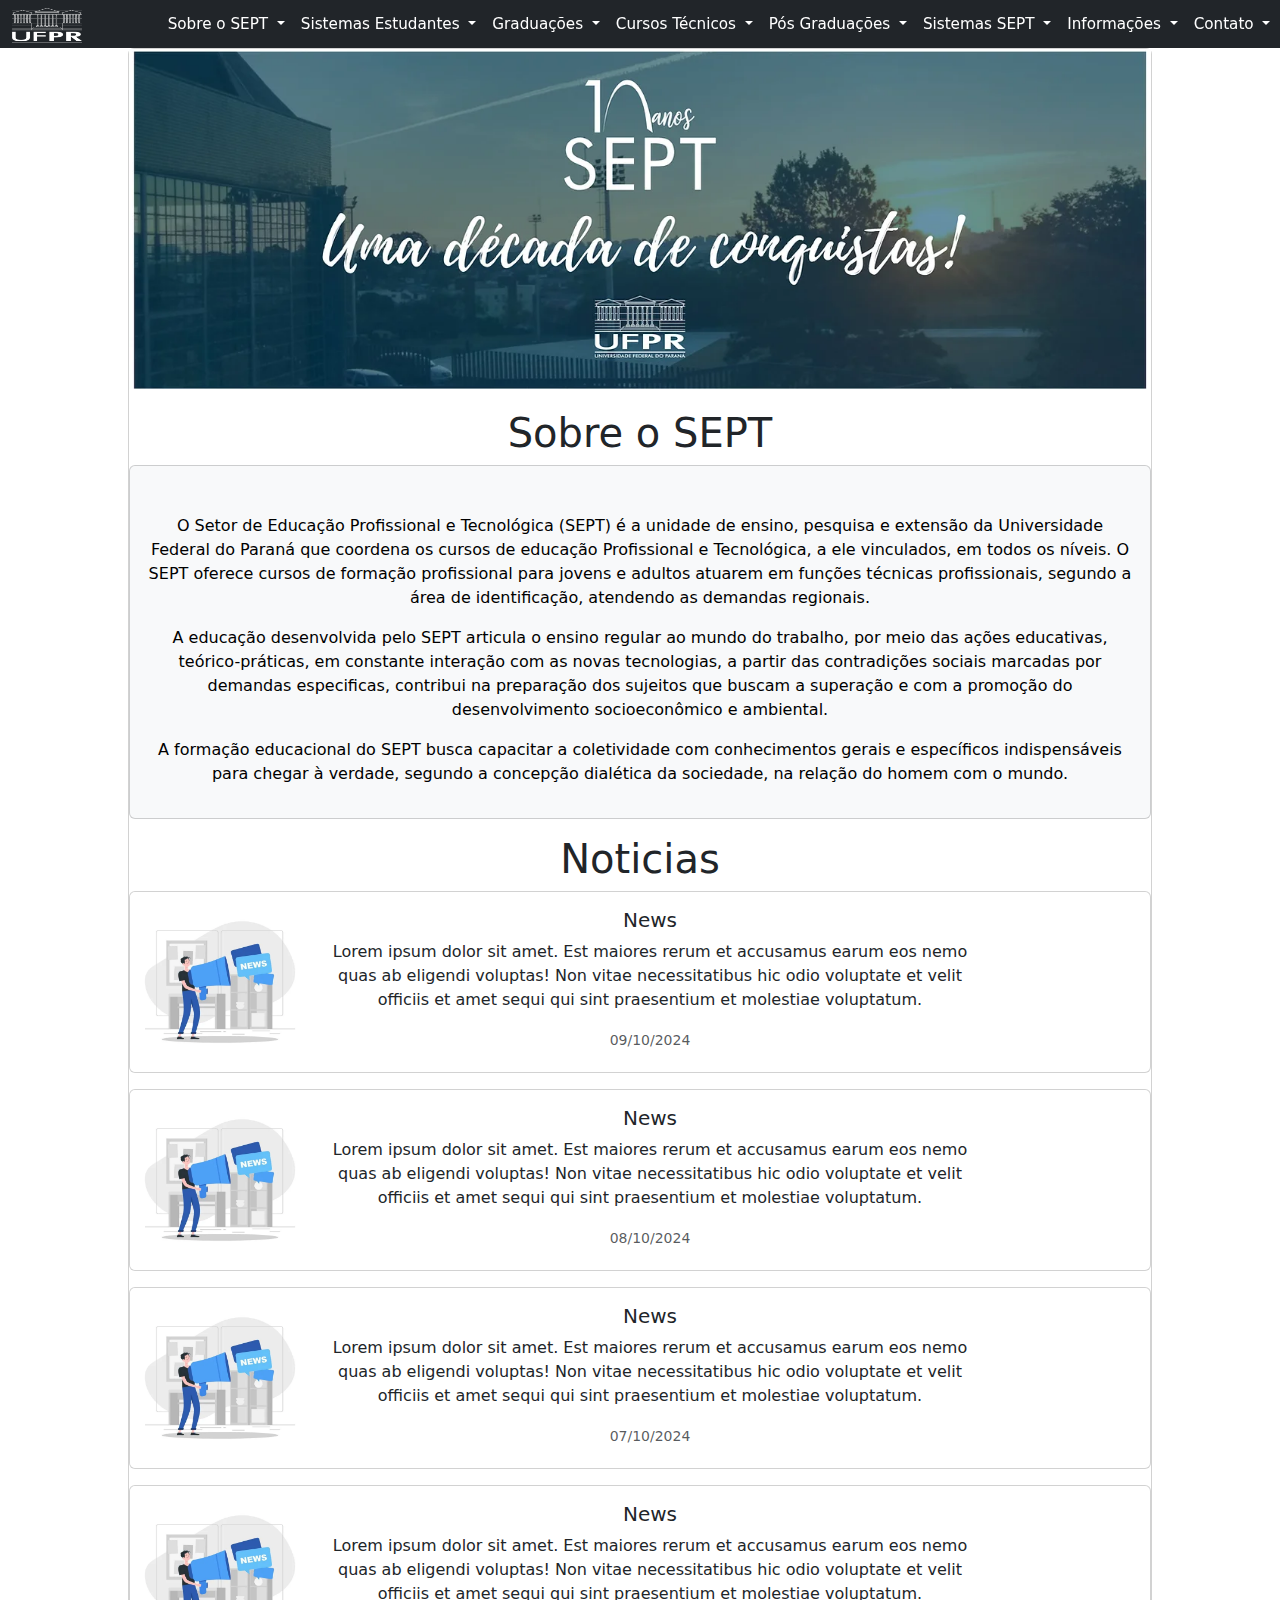
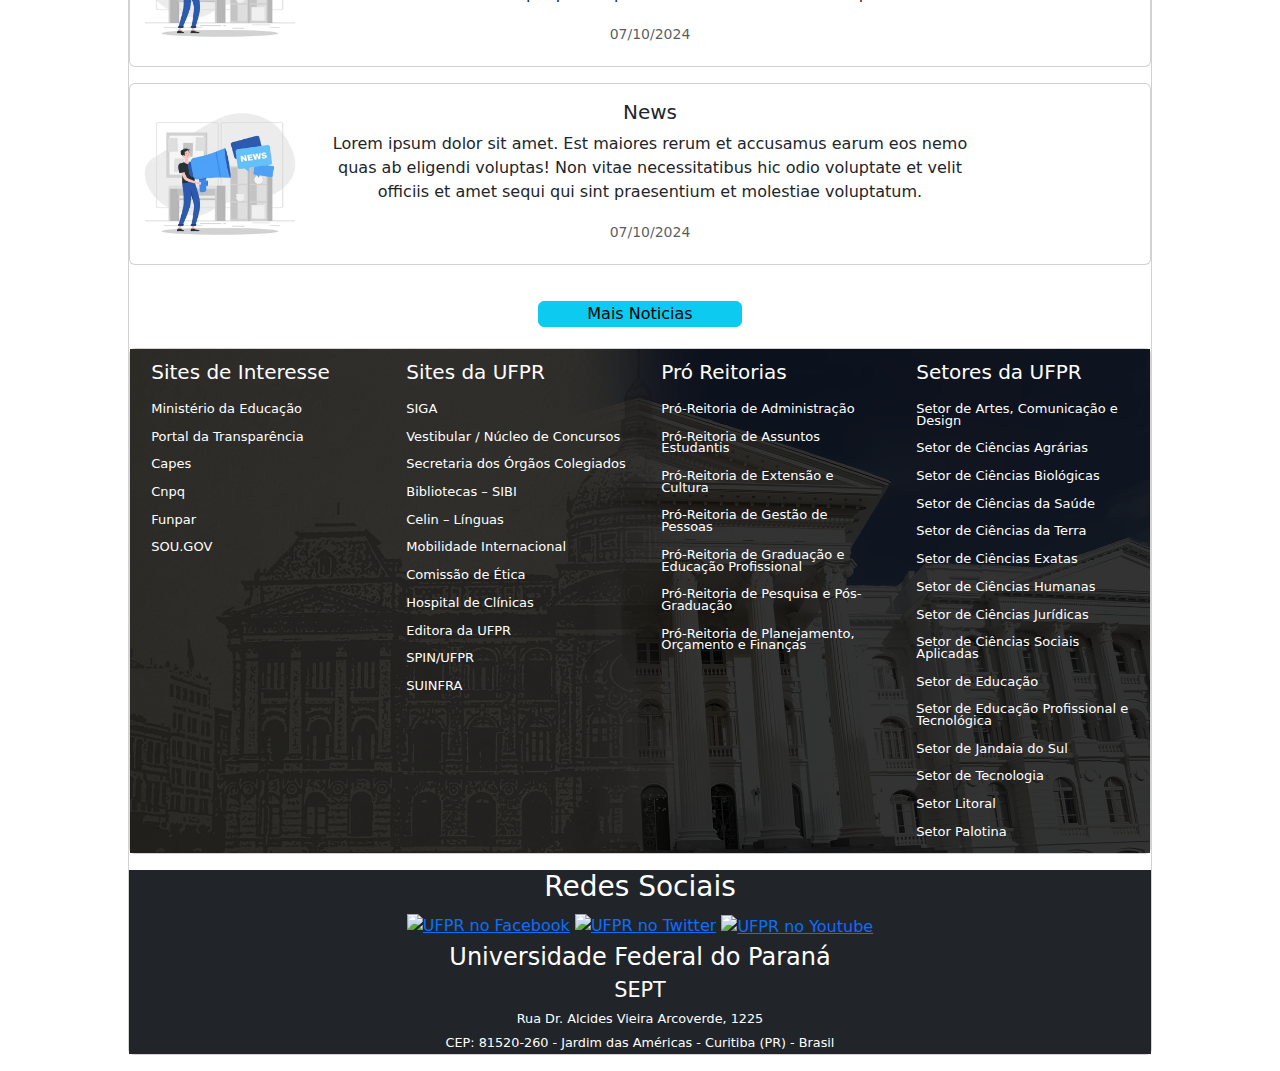
==== commit d94d29b8: "feita a parte de flex para mobile" ====
--- a/trabalho_final (teste)/index.html
+++ b/trabalho_final (teste)/index.html
@@ -238,13 +238,13 @@
                     </div>
                 </div>
             </a>  
-            <button type="button" class="btm btn btn-info">Mais Noticias</button>   
+            <button type="button" class="btm btn btn-info" style="padding: 0%;">Mais Noticias</button>   
         </div>     
         <div class="rodape card mb-3">
-            <div class="container text-center fundo">
+            <div class="container text-center fundo ">
               <div class="conteudo-sobre-imagem row align-items-start">
                 <div class="col">
-                  <div class="colunas_de_links">
+                  <div class="colunas_de_links d-none d-md-block">
                     <h5>Sites de Interesse</h5>
                     <p><a href="http://www.mec.gov.br/">Ministério da Educação</a></p>
                     <p><a href="http://transparencia.gov.br/">Portal da Transparência</a></p>
@@ -255,7 +255,7 @@
                   </div>
                 </div>
                 <div class="col">
-                    <div class="colunas_de_links">
+                    <div class="colunas_de_links d-none d-md-block">
                         <h5>Sites da UFPR</h5>
                         <p><a href="https://siga.ufpr.br/portal/">SIGA</a></p>
                         <p><a href="https://servicos.nc.ufpr.br/PortalNC/Home">Vestibular / Núcleo de Concursos</a></p>
@@ -271,7 +271,7 @@
                     </div>
                 </div>
                 <div class="col">
-                    <div class="colunas_de_links">   
+                    <div class="colunas_de_links d-none d-md-block">   
                         <h5>Pró Reitorias</h5>          
                         <p><a href="https://pra.ufpr.br/">Pró-Reitoria de Administração</a></p>
                         <p><a href="http://www.prae.ufpr.br/prae/">Pró-Reitoria de Assuntos Estudantis</a></p>
@@ -283,7 +283,7 @@
                     </div> 
                 </div>
                 <div class="col">
-                    <div class="colunas_de_links">  
+                    <div class="colunas_de_links d-none d-md-block">  
                         <h5>Setores da UFPR</h5>            
                         <p><a href="http://www.sacod.ufpr.br/">Setor de Artes, Comunicação e Design</a></p>
                         <p><a href="http://www.agrarias.ufpr.br/">Setor de Ciências Agrárias</a></p>
--- a/trabalho_final (teste)/css/style.css
+++ b/trabalho_final (teste)/css/style.css
@@ -22,7 +22,6 @@
     margin-top: 0%;  
   }
 
-
 .navbar{
     margin-top: 0%;
     padding-top: 0%;
@@ -32,6 +31,9 @@
 .navbar-nav{
     margin-left: 5%;
     margin-right: 5%;
+}
+.navbar-toggler-icon {
+  background-image: url("data:image/svg+xml,%3Csvg xmlns='http://www.w3.org/2000/svg' viewBox='0 0 30 30'%3E%3Cpath stroke='rgba(255,255,255,0.8)' stroke-width='2' d='M4 7h22M4 15h22M4 23h22'/%3E%3C/svg%3E");
 }
 
 .principal {
@@ -50,6 +52,7 @@
     padding-bottom: 2%;
     height: 40vh;
     width: auto;
+    display: flex;
     
 }
 
@@ -67,7 +70,8 @@
     width: 100%;              
     margin: 0 auto;           
     column-count: 4;          
-    column-gap: 10%;        
+    column-gap: 10%;       
+    display: flex; 
 }
 
 
@@ -148,14 +152,61 @@
   
 }
 
-.autor{
-  width:80%;
-  line-height: 0.99;
-
-}
 .autor p{
   margin: 0;
   margin-top: 7%;
   padding: 0;
   margin-left: 10%;
-}+}
+
+.formulario{
+  margin-top: 15%;
+}
+
+.autor{
+  margin-left: 40%;
+}
+
+.table-responsive p{
+  margin-right: 100%;
+}
+
+.table-responsive {
+  text-align: center;
+  vertical-align: middle;
+}
+
+@media (max-width: 768px) {
+  .table-responsive-mobile {
+    overflow-x: auto; /* Habilita o scroll horizontal */
+    -webkit-overflow-scrolling: touch; /* Suave no mobile */
+  }
+  
+  /* Garantir que o texto dentro das células da tabela quebre adequadamente */
+  .table-responsive-mobile table {
+    width: 100%; /* Garantir que a tabela ocupe toda a largura disponível */
+    table-layout: fixed; /* Melhor controle sobre o layout das colunas */
+  }
+
+  /* Quebrar texto longo dentro das células */
+  .table-responsive-mobile td, 
+  .table-responsive-mobile th {
+    word-wrap: break-word;
+    word-break: break-word; /* Quebra palavras longas */
+    max-width: 100%; /* Evitar que o conteúdo ultrapasse as células */
+  }
+
+  /* Ajustar o tamanho da imagem do autor para dispositivos móveis */
+  .table-responsive-mobile .card img {
+    width: 40px; /* Limitar a largura da imagem */
+    height: 40px; /* Limitar a altura da imagem */
+    object-fit: cover; /* Ajuste adequado para a imagem */
+  }
+  
+  .autor{
+    width: 20vh;
+    padding: 0%;
+    margin-left: 20%;
+  }
+
+}
